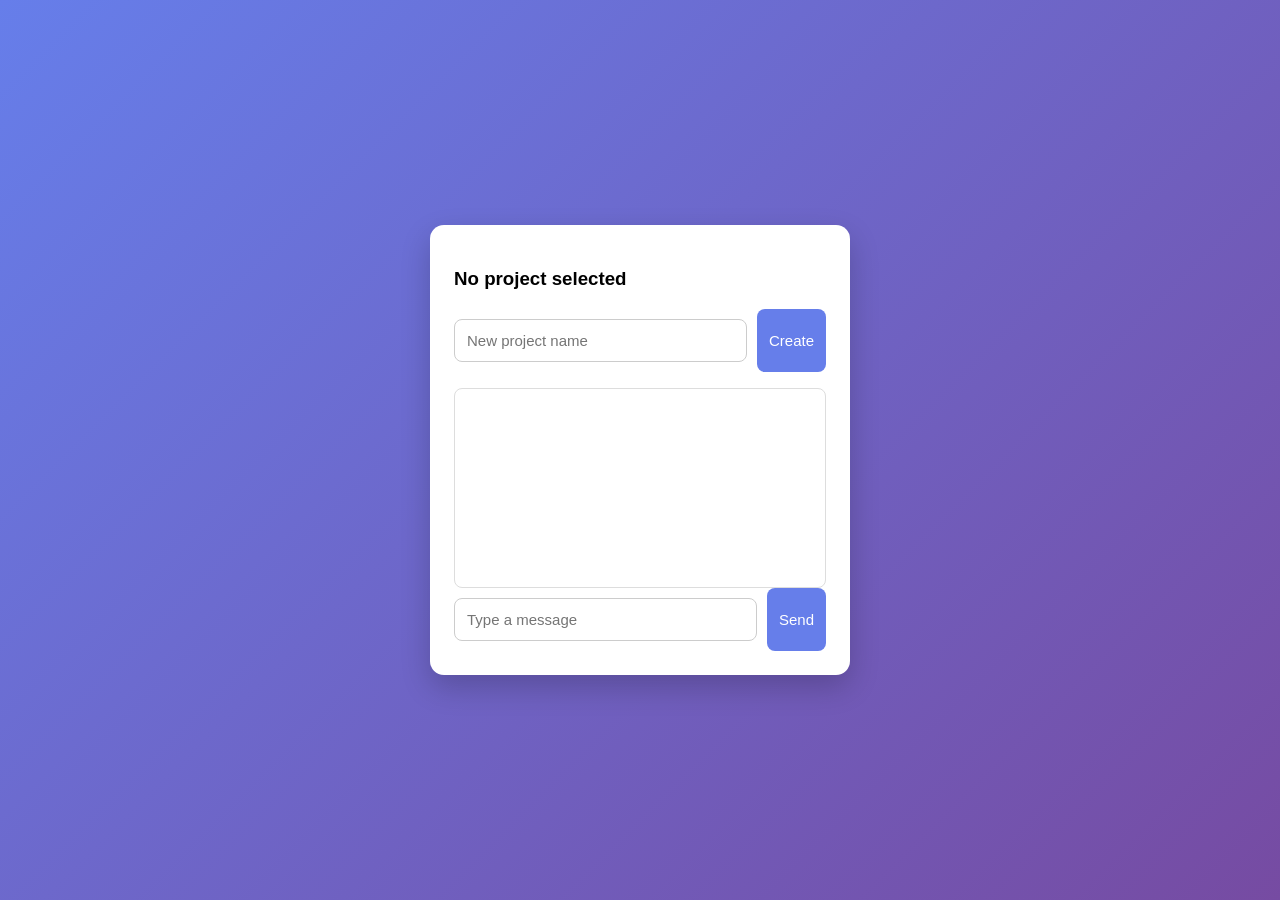
==== frontend/dashboard.html @ b232bf39 "Core chatbot platform completed with auth, projects, chat, and frontend" ====
<!DOCTYPE html>
<html>
<head>
  <title>Dashboard</title>
  <link rel="stylesheet" href="style.css">
</head>
<body>

<div class="card">
  <h3 id="currentProject">No project selected</h3>

  <div class="row">
    <input id="projectName" placeholder="New project name">
    <button onclick="createProject()">Create</button>
  </div>

  <ul id="projects"></ul>

  <div id="chat" class="chat"></div>

  <div class="row">
    <input id="message" placeholder="Type a message">
    <button onclick="sendMessage()">Send</button>
  </div>
</div>

<script src="app.js"></script>
<script>loadProjects()</script>
</body>
</html>
---- frontend/style.css ----
* {
  box-sizing: border-box;
  font-family: Arial, sans-serif;
}

body {
  margin: 0;
  min-height: 100vh;
  background: linear-gradient(135deg, #667eea, #764ba2);
  display: flex;
  align-items: center;
  justify-content: center;
}

/* CARD */
.card {
  background: white;
  width: 420px;
  max-width: 90%;
  padding: 24px;
  border-radius: 14px;
  box-shadow: 0 12px 30px rgba(0,0,0,0.2);
}

/* INPUTS */
input {
  width: 100%;
  padding: 12px;
  margin: 10px 0;
  border-radius: 8px;
  border: 1px solid #ccc;
  font-size: 15px;
}

/* BUTTONS */
button {
  padding: 12px;
  border: none;
  border-radius: 8px;
  background: #667eea;
  color: white;
  font-size: 15px;
  cursor: pointer;
}

button:hover {
  background: #5568d9;
}

/* ROW */
.row {
  display: flex;
  gap: 10px;
}

.row input {
  flex: 1;
}

/* PROJECT LIST */
ul {
  list-style: none;
  padding: 0;
  margin-top: 15px;
}

.project-item {
  display: flex;
  align-items: center;
  gap: 10px;
  padding: 8px;
  cursor: pointer;
  border-bottom: 1px solid #eee;
}

/* CIRCLE */
.project-dot {
  width: 12px;
  height: 12px;
  border-radius: 50%;
  border: 2px solid #667eea;
}

.project-dot.active {
  background: #667eea;
}

/* CHAT */
.chat {
  margin-top: 15px;
  padding: 10px;
  height: 200px;
  overflow-y: auto;
  border: 1px solid #ddd;
  border-radius: 8px;
}

/* LINKS */
a {
  color: #667eea;
  text-decoration: none;
}

a:hover {
  text-decoration: underline;
}






.project-item {
  display: flex;
  align-items: center;
  justify-content: space-between;
  padding: 8px;
  border-bottom: 1px solid #eee;
  cursor: pointer;
}

.project-dot {
  width: 12px;
  height: 12px;
  border: 2px solid #5a6cff;
  border-radius: 50%;
}

.project-dot.active {
  background: #5a6cff;
}

.delete-btn {
  color: red;
  cursor: pointer;
  font-size: 13px;
  margin-left: auto; /* ✅ THIS LINE */
}
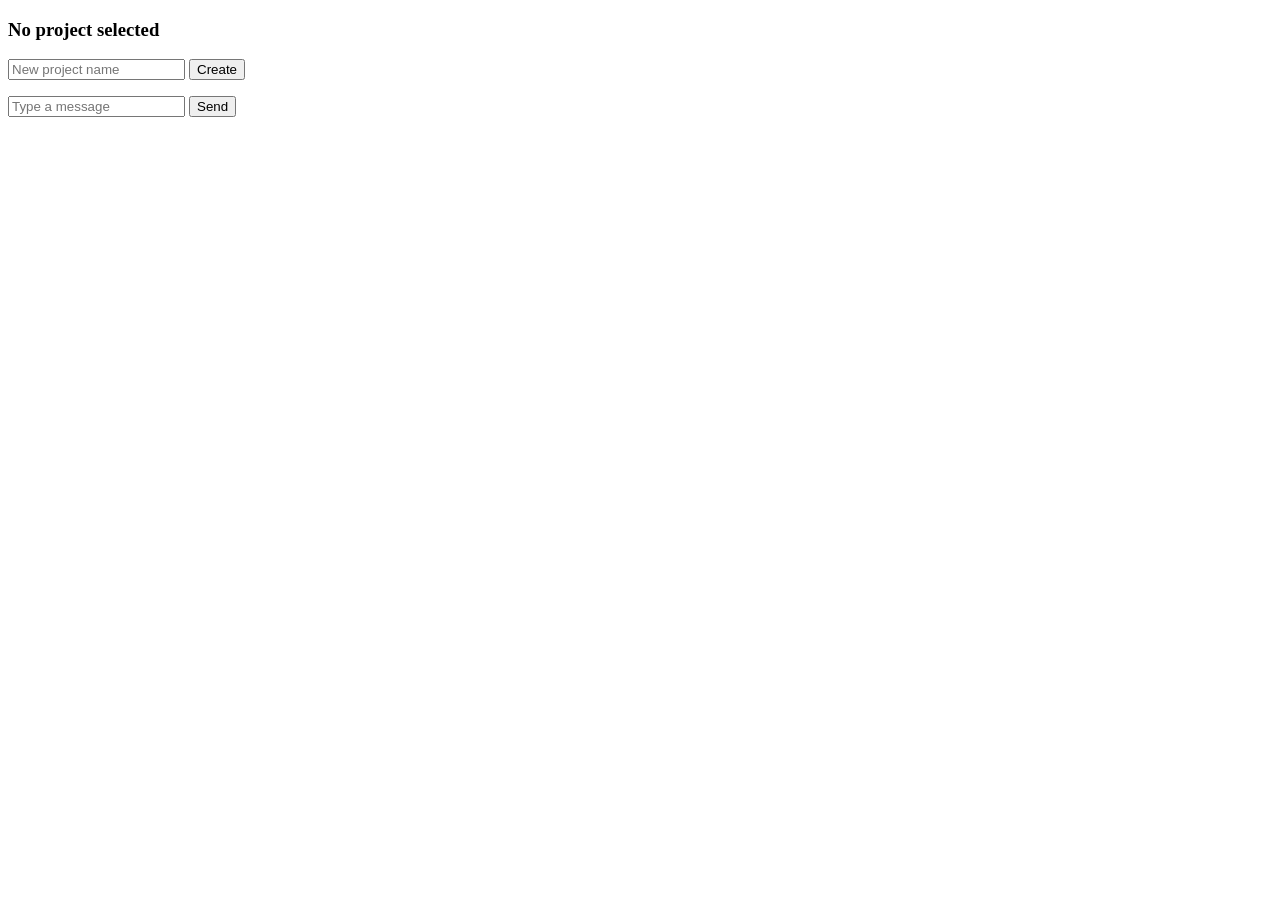
==== commit f76764d6: "Fix static file paths for Railway deployment - Update index.html to reference static/style.css and s" ====
--- a/frontend/dashboard.html
+++ b/frontend/dashboard.html
@@ -2,7 +2,7 @@
 <html>
 <head>
   <title>Dashboard</title>
-  <link rel="stylesheet" href="style.css">
+  <link rel="stylesheet" href="../static/style.css">
 </head>
 <body>
 
@@ -24,7 +24,7 @@
   </div>
 </div>
 
-<script src="app.js"></script>
+<script src="../static/app.js"></script>
 <script>loadProjects()</script>
 </body>
 </html>
